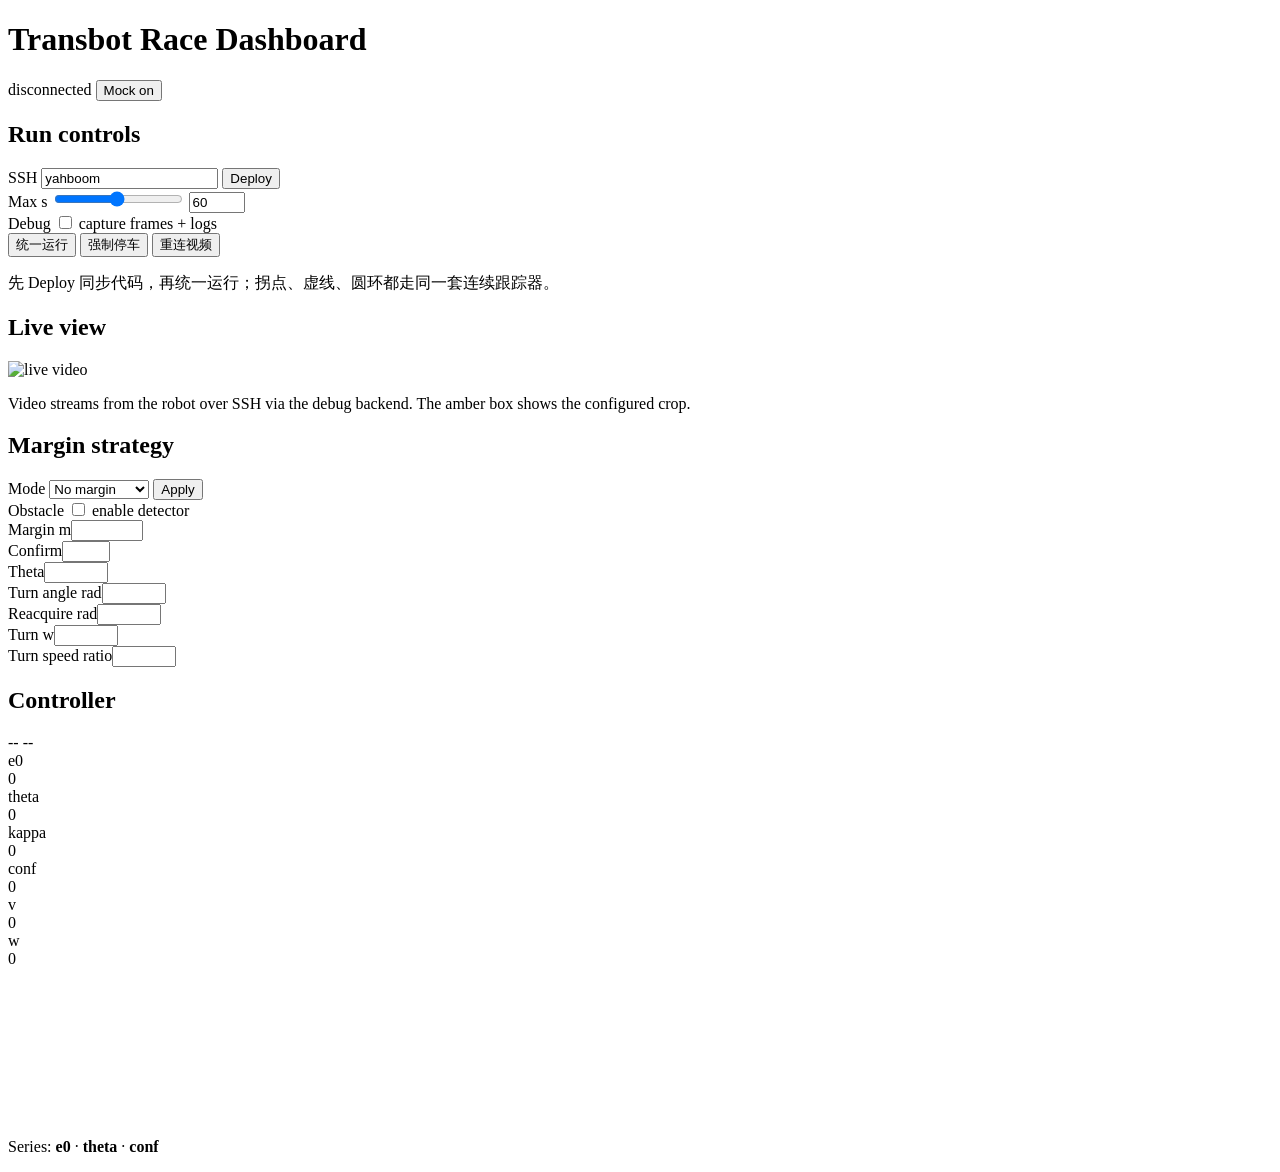
==== apps/web/index.html @ 64d715da "Remove unused margin strategies" ====
<!doctype html>
<html lang="en">
<head>
  <meta charset="utf-8" />
  <meta name="viewport" content="width=device-width, initial-scale=1" />
  <title>Transbot Race Dashboard</title>
  <link rel="stylesheet" href="/ui/style.css" />
</head>
<body>
  <header>
    <h1>Transbot Race Dashboard</h1>
    <div class="conn">
      <span id="dot" class="dot"></span>
      <span id="connText">disconnected</span>
      <button id="mockBtn">Mock on</button>
    </div>
  </header>

  <main>
    <section class="panel controls">
      <h2>Run controls</h2>
      <div class="ctlRow">
        <label>SSH</label>
        <input id="ssh" type="text" value="yahboom" />
        <button id="deployBtn">Deploy</button>
      </div>
      <div class="ctlRow">
        <label>Max s</label>
        <input id="maxSec" type="range" min="2" max="120" step="1" value="60" />
        <input id="maxSecN" type="number" min="2" max="120" step="1" value="60" />
      </div>
      <div class="ctlRow checkRow">
        <label>Debug</label>
        <label class="check"><input id="debugCapture" type="checkbox" /> capture frames + logs</label>
      </div>
      <div class="btnGrid">
        <button class="run final" data-profile="final">统一运行</button>
        <button id="stopBtn" class="stop">强制停车</button>
        <button id="reloadVideoBtn">重连视频</button>
      </div>
      <div id="msg" class="msg"></div>
      <p class="hint">先 Deploy 同步代码，再统一运行；拐点、虚线、圆环都走同一套连续跟踪器。</p>
    </section>

    <section class="panel video">
      <h2>Live view</h2>
      <div class="videoWrap">
        <img id="video" alt="live video" />
        <div id="cropBox"></div>
      </div>
      <p class="hint">Video streams from the robot over SSH via the debug backend. The
        amber box shows the configured crop.</p>
    </section>

    <section class="panel strategy">
      <h2>Margin strategy</h2>
      <div class="ctlRow">
        <label>Mode</label>
        <select id="strategyMode">
          <option value="none">No margin</option>
          <option value="corner_event">Corner event</option>
        </select>
        <button id="strategySaveBtn">Apply</button>
      </div>
      <div class="ctlRow checkRow">
        <label>Obstacle</label>
        <label class="check"><input id="obstacleEnabled" type="checkbox" /> enable detector</label>
      </div>
      <div class="ctlRow"><label>Margin m</label><input id="strategyMargin" type="number" min="0" max="0.8" step="0.005" /></div>
      <div class="strategyFields" data-modes="corner_event">
        <div class="ctlRow"><label>Confirm</label><input id="cornerConfirm" type="number" min="3" max="10" step="1" /></div>
        <div class="ctlRow"><label>Theta</label><input id="cornerTheta" type="number" min="0.05" max="1" step="0.01" /></div>
        <div class="ctlRow"><label>Turn angle rad</label><input id="cornerTurnAngle" type="number" min="0.3" max="2.4" step="0.05" /></div>
        <div class="ctlRow"><label>Reacquire rad</label><input id="cornerReacquireAngle" type="number" min="0.1" max="2" step="0.05" /></div>
        <div class="ctlRow"><label>Turn w</label><input id="cornerTurnW" type="number" min="0.05" max="0.5" step="0.01" /></div>
        <div class="ctlRow"><label>Turn speed ratio</label><input id="cornerTurnSpeed" type="number" min="0" max="1" step="0.05" /></div>
      </div>
      <div id="strategyStatus" class="msg"></div>
    </section>

    <section class="panel state">
      <h2>Controller</h2>
      <div class="stateRow">
        <span id="stateLight" class="light"></span>
        <span id="stateName" class="stateName">--</span>
        <span id="modeName" class="pill">--</span>
      </div>
      <div class="bars">
        <div class="bar"><label>e0</label><div class="track"><div id="bar_e0" class="fill signed"></div></div><span id="val_e0">0</span></div>
        <div class="bar"><label>theta</label><div class="track"><div id="bar_theta" class="fill signed"></div></div><span id="val_theta">0</span></div>
        <div class="bar"><label>kappa</label><div class="track"><div id="bar_kappa" class="fill signed"></div></div><span id="val_kappa">0</span></div>
        <div class="bar"><label>conf</label><div class="track"><div id="bar_conf" class="fill"></div></div><span id="val_conf">0</span></div>
        <div class="bar"><label>v</label><div class="track"><div id="bar_v" class="fill"></div></div><span id="val_v">0</span></div>
        <div class="bar"><label>w</label><div class="track"><div id="bar_w" class="fill signed"></div></div><span id="val_w">0</span></div>
      </div>
      <canvas id="chart" width="440" height="150"></canvas>
      <p class="hint">Series: <b class="c-e0">e0</b> · <b class="c-theta">theta</b> · <b class="c-conf">conf</b></p>
    </section>
  </main>

  <script src="/ui/app.js"></script>
</body>
</html>
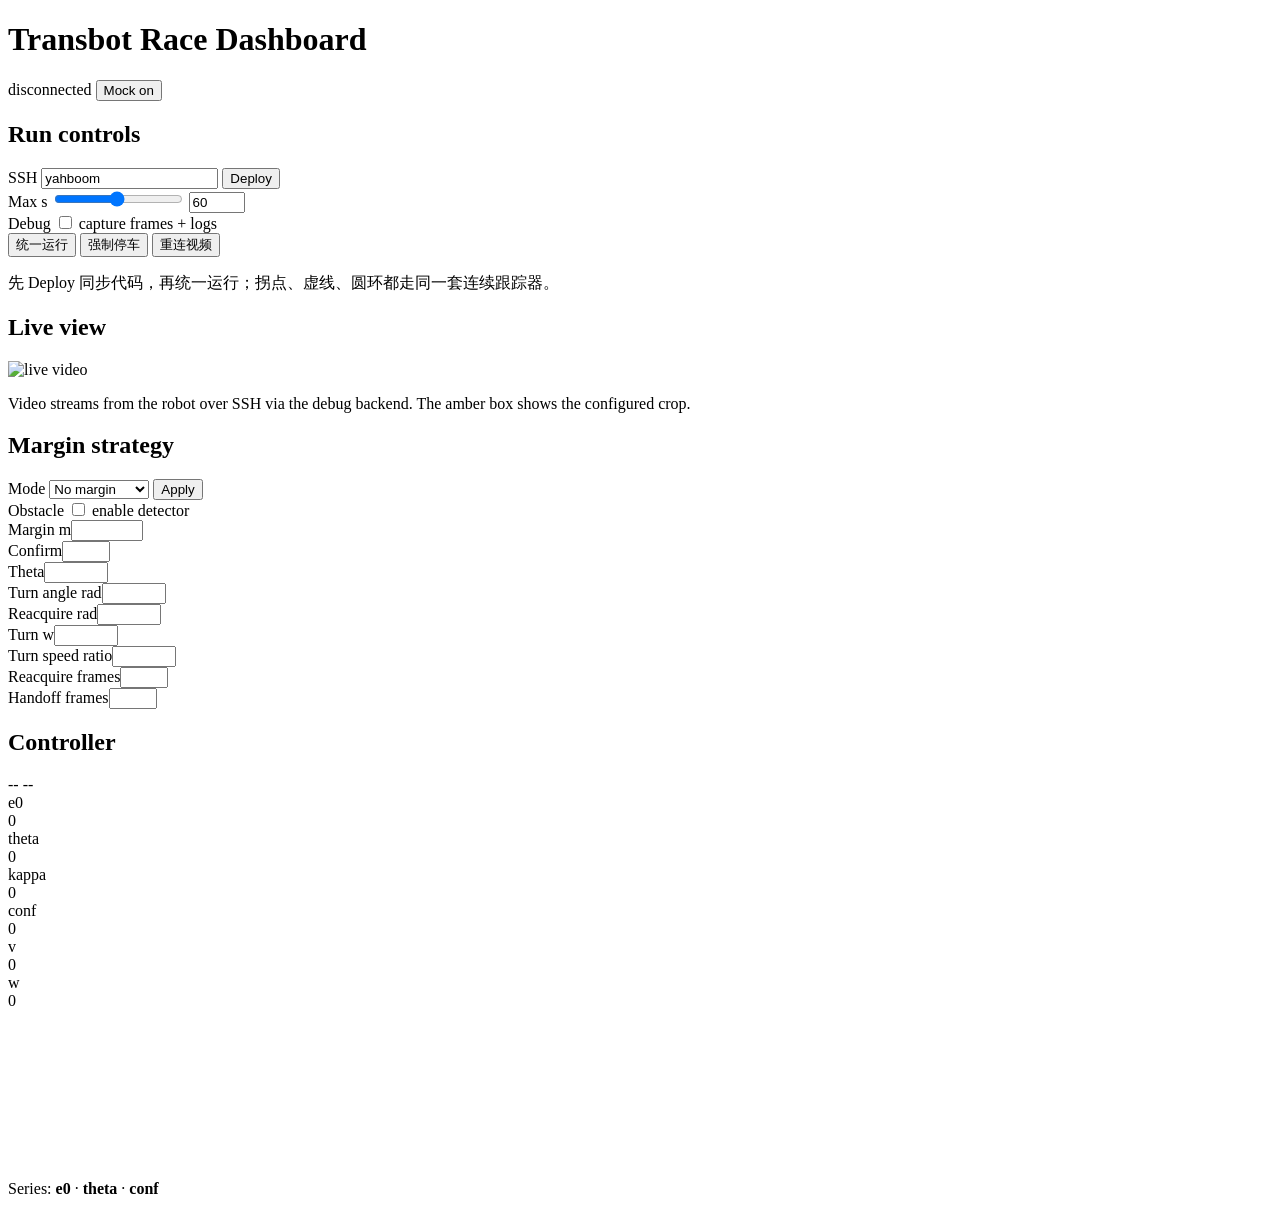
==== commit fc4aa676: "Stabilize visual handoff after corners" ====
--- a/apps/web/index.html
+++ b/apps/web/index.html
@@ -74,6 +74,8 @@
         <div class="ctlRow"><label>Reacquire rad</label><input id="cornerReacquireAngle" type="number" min="0.1" max="2" step="0.05" /></div>
         <div class="ctlRow"><label>Turn w</label><input id="cornerTurnW" type="number" min="0.05" max="0.5" step="0.01" /></div>
         <div class="ctlRow"><label>Turn speed ratio</label><input id="cornerTurnSpeed" type="number" min="0" max="1" step="0.05" /></div>
+        <div class="ctlRow"><label>Reacquire frames</label><input id="cornerReacquireFrames" type="number" min="1" max="10" step="1" /></div>
+        <div class="ctlRow"><label>Handoff frames</label><input id="cornerHandoffFrames" type="number" min="1" max="15" step="1" /></div>
       </div>
       <div id="strategyStatus" class="msg"></div>
     </section>
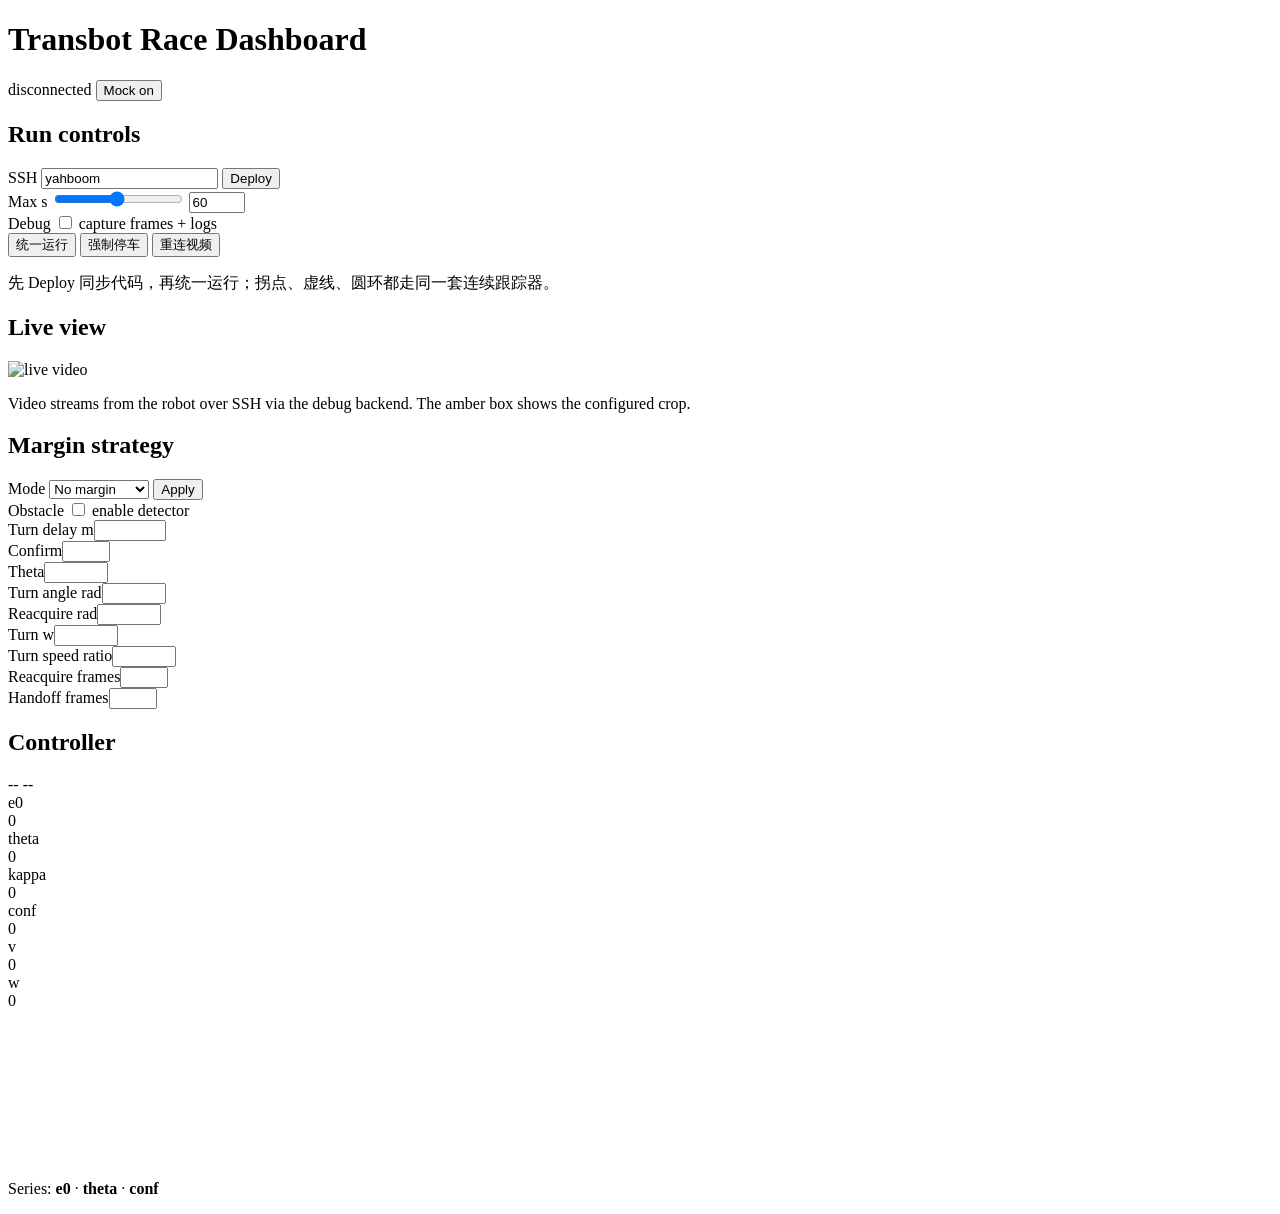
==== commit 890d6db6: "Gate corner turns with capture geometry" ====
--- a/apps/web/index.html
+++ b/apps/web/index.html
@@ -66,7 +66,7 @@
         <label>Obstacle</label>
         <label class="check"><input id="obstacleEnabled" type="checkbox" /> enable detector</label>
       </div>
-      <div class="ctlRow"><label>Margin m</label><input id="strategyMargin" type="number" min="0" max="0.8" step="0.005" /></div>
+      <div class="ctlRow"><label>Turn delay m</label><input id="strategyMargin" type="number" min="0" max="0.8" step="0.005" /></div>
       <div class="strategyFields" data-modes="corner_event">
         <div class="ctlRow"><label>Confirm</label><input id="cornerConfirm" type="number" min="3" max="10" step="1" /></div>
         <div class="ctlRow"><label>Theta</label><input id="cornerTheta" type="number" min="0.05" max="1" step="0.01" /></div>
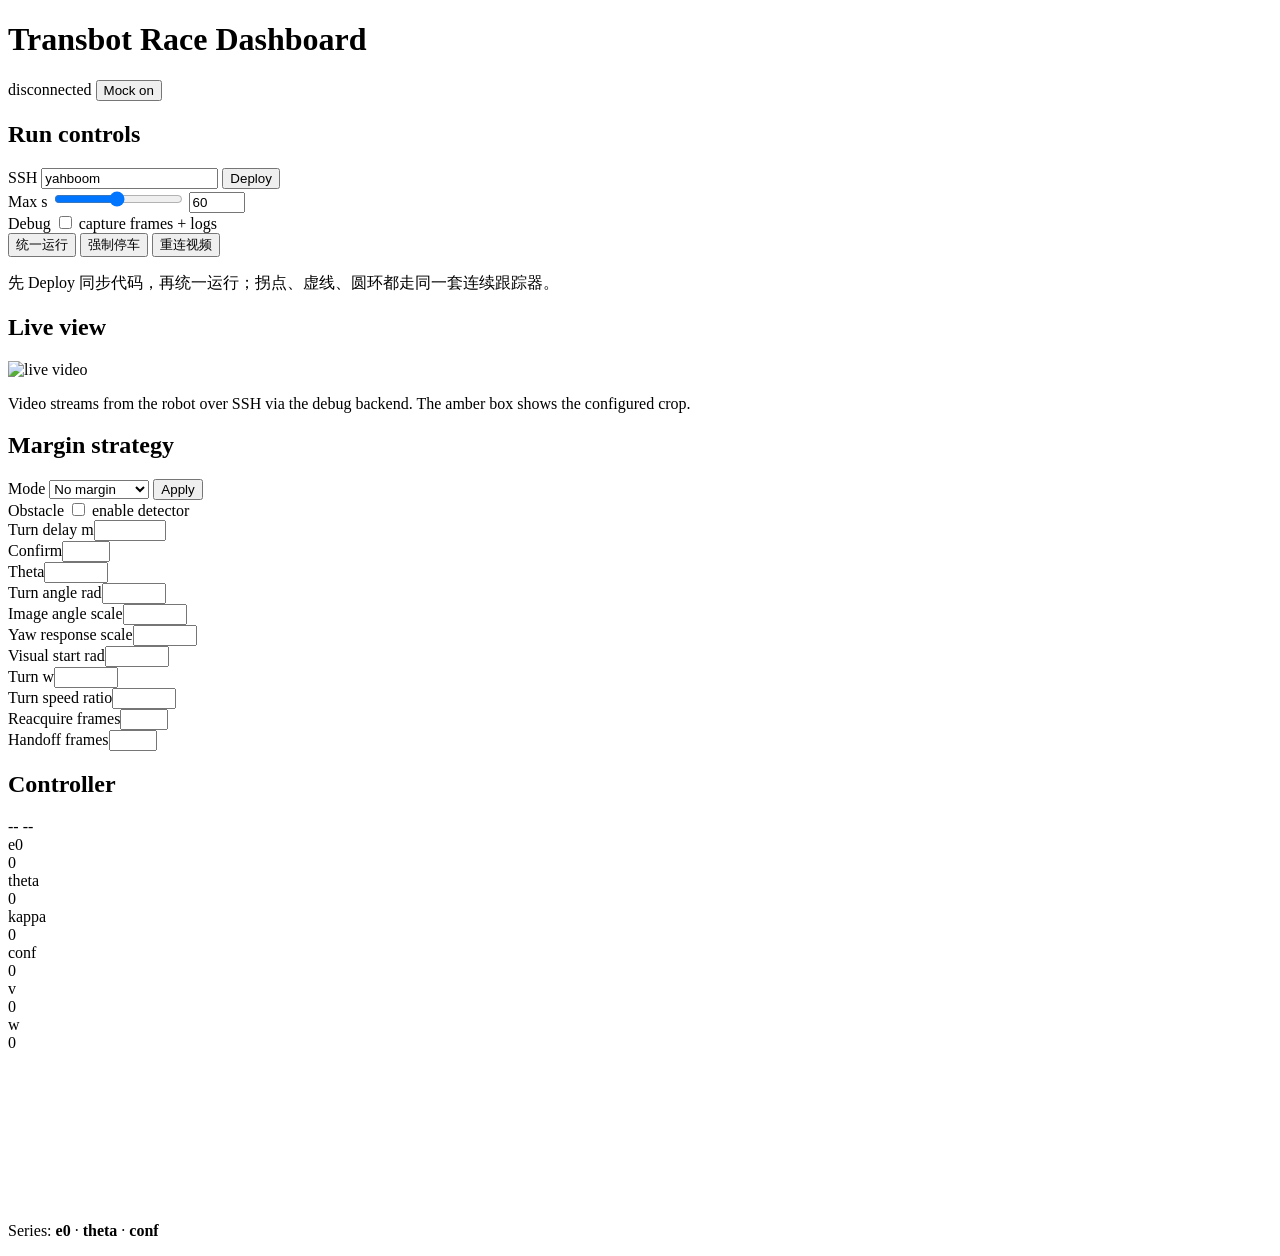
==== commit 36782292: "Reacquire corner paths with visual steering" ====
--- a/apps/web/index.html
+++ b/apps/web/index.html
@@ -71,7 +71,9 @@
         <div class="ctlRow"><label>Confirm</label><input id="cornerConfirm" type="number" min="3" max="10" step="1" /></div>
         <div class="ctlRow"><label>Theta</label><input id="cornerTheta" type="number" min="0.05" max="1" step="0.01" /></div>
         <div class="ctlRow"><label>Turn angle rad</label><input id="cornerTurnAngle" type="number" min="0.3" max="2.4" step="0.05" /></div>
-        <div class="ctlRow"><label>Reacquire rad</label><input id="cornerReacquireAngle" type="number" min="0.1" max="2" step="0.05" /></div>
+        <div class="ctlRow"><label>Image angle scale</label><input id="cornerAngleScale" type="number" min="0.2" max="1.5" step="0.05" /></div>
+        <div class="ctlRow"><label>Yaw response scale</label><input id="cornerYawScale" type="number" min="0.1" max="1.5" step="0.05" /></div>
+        <div class="ctlRow"><label>Visual start rad</label><input id="cornerReacquireAngle" type="number" min="0.1" max="2" step="0.05" /></div>
         <div class="ctlRow"><label>Turn w</label><input id="cornerTurnW" type="number" min="0.05" max="0.5" step="0.01" /></div>
         <div class="ctlRow"><label>Turn speed ratio</label><input id="cornerTurnSpeed" type="number" min="0" max="1" step="0.05" /></div>
         <div class="ctlRow"><label>Reacquire frames</label><input id="cornerReacquireFrames" type="number" min="1" max="10" step="1" /></div>
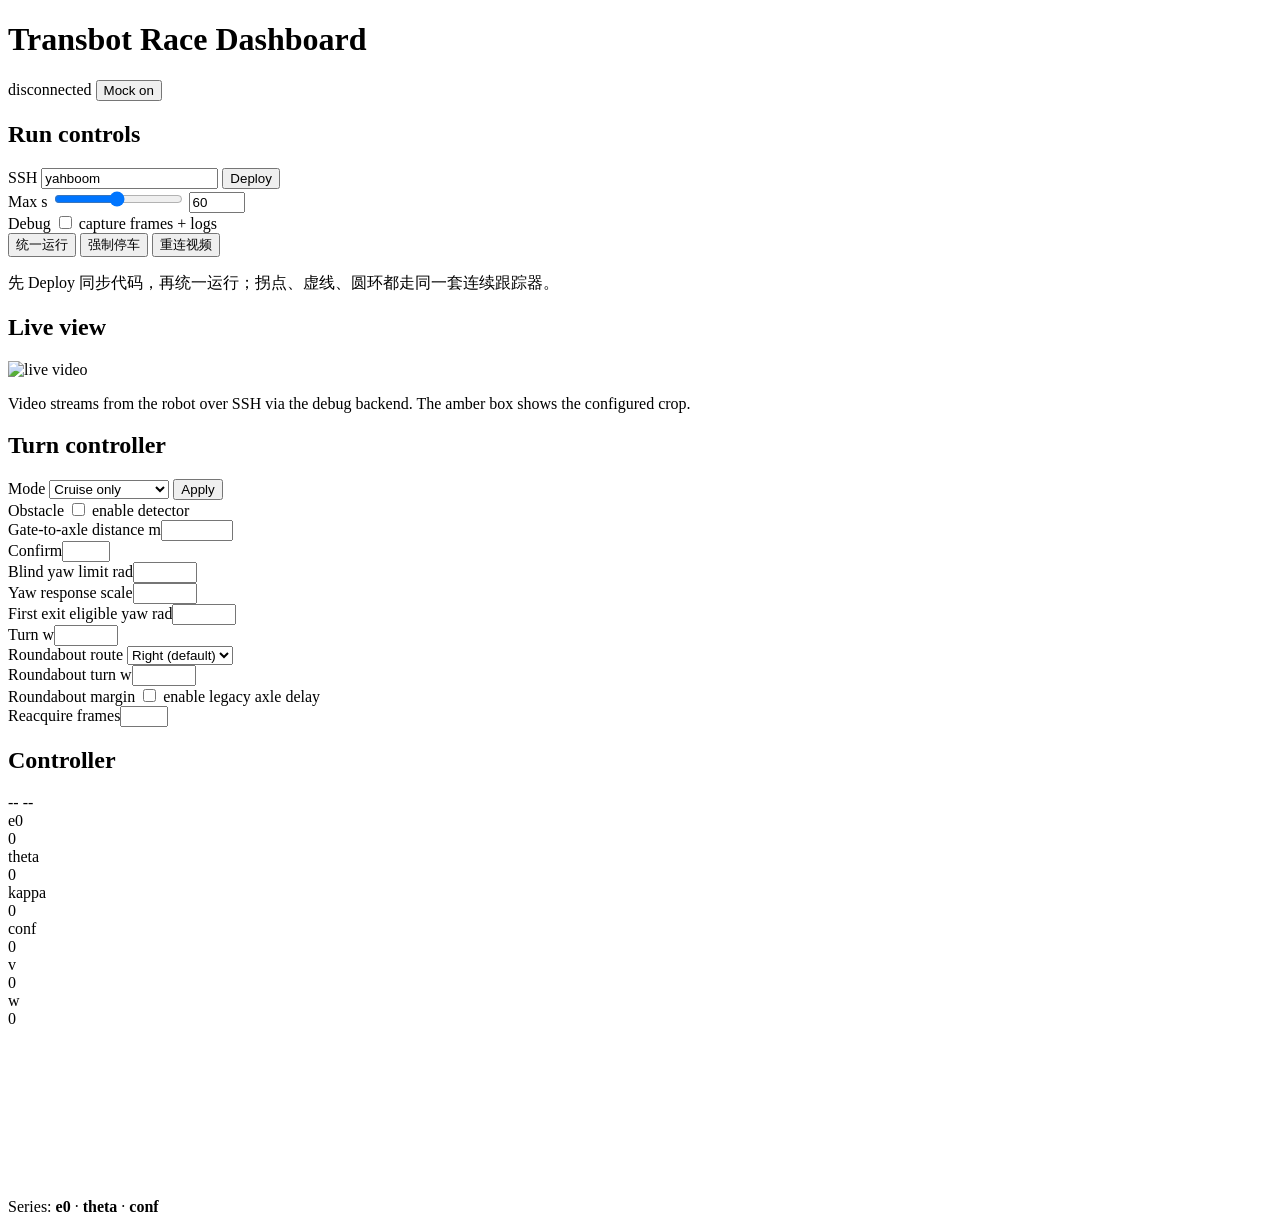
==== commit a580c0ab: "Enhance RaceStateMachine and Vision processing - Introduced new attributes in RaceStateMachine to ma" ====
--- a/apps/web/index.html
+++ b/apps/web/index.html
@@ -53,12 +53,12 @@
     </section>
 
     <section class="panel strategy">
-      <h2>Margin strategy</h2>
+      <h2>Turn controller</h2>
       <div class="ctlRow">
         <label>Mode</label>
         <select id="strategyMode">
-          <option value="none">No margin</option>
-          <option value="corner_event">Corner event</option>
+          <option value="none">Cruise only</option>
+          <option value="corner_event">Closed-loop turn</option>
         </select>
         <button id="strategySaveBtn">Apply</button>
       </div>
@@ -66,18 +66,26 @@
         <label>Obstacle</label>
         <label class="check"><input id="obstacleEnabled" type="checkbox" /> enable detector</label>
       </div>
-      <div class="ctlRow"><label>Turn delay m</label><input id="strategyMargin" type="number" min="0" max="0.8" step="0.005" /></div>
+      <div class="ctlRow"><label>Gate-to-axle distance m</label><input id="strategyMargin" type="number" min="0" max="0.3" step="0.005" /></div>
       <div class="strategyFields" data-modes="corner_event">
         <div class="ctlRow"><label>Confirm</label><input id="cornerConfirm" type="number" min="3" max="10" step="1" /></div>
-        <div class="ctlRow"><label>Theta</label><input id="cornerTheta" type="number" min="0.05" max="1" step="0.01" /></div>
-        <div class="ctlRow"><label>Turn angle rad</label><input id="cornerTurnAngle" type="number" min="0.3" max="2.4" step="0.05" /></div>
-        <div class="ctlRow"><label>Image angle scale</label><input id="cornerAngleScale" type="number" min="0.2" max="1.5" step="0.05" /></div>
+        <div class="ctlRow"><label>Blind yaw limit rad</label><input id="cornerTurnAngle" type="number" min="0.3" max="2.4" step="0.05" /></div>
         <div class="ctlRow"><label>Yaw response scale</label><input id="cornerYawScale" type="number" min="0.1" max="1.5" step="0.05" /></div>
-        <div class="ctlRow"><label>Visual start rad</label><input id="cornerReacquireAngle" type="number" min="0.1" max="2" step="0.05" /></div>
+        <div class="ctlRow"><label>First exit eligible yaw rad</label><input id="cornerReacquireAngle" type="number" min="0.1" max="2" step="0.05" /></div>
         <div class="ctlRow"><label>Turn w</label><input id="cornerTurnW" type="number" min="0.05" max="0.5" step="0.01" /></div>
-        <div class="ctlRow"><label>Turn speed ratio</label><input id="cornerTurnSpeed" type="number" min="0" max="1" step="0.05" /></div>
+        <div class="ctlRow">
+          <label>Roundabout route</label>
+          <select id="roundaboutDirection">
+            <option value="1">Right (default)</option>
+            <option value="-1">Left</option>
+          </select>
+        </div>
+        <div class="ctlRow"><label>Roundabout turn w</label><input id="roundaboutTurnW" type="number" min="0.05" max="0.35" step="0.01" /></div>
+        <div class="ctlRow checkRow">
+          <label>Roundabout margin</label>
+          <label class="check"><input id="roundaboutMargin" type="checkbox" /> enable legacy axle delay</label>
+        </div>
         <div class="ctlRow"><label>Reacquire frames</label><input id="cornerReacquireFrames" type="number" min="1" max="10" step="1" /></div>
-        <div class="ctlRow"><label>Handoff frames</label><input id="cornerHandoffFrames" type="number" min="1" max="15" step="1" /></div>
       </div>
       <div id="strategyStatus" class="msg"></div>
     </section>
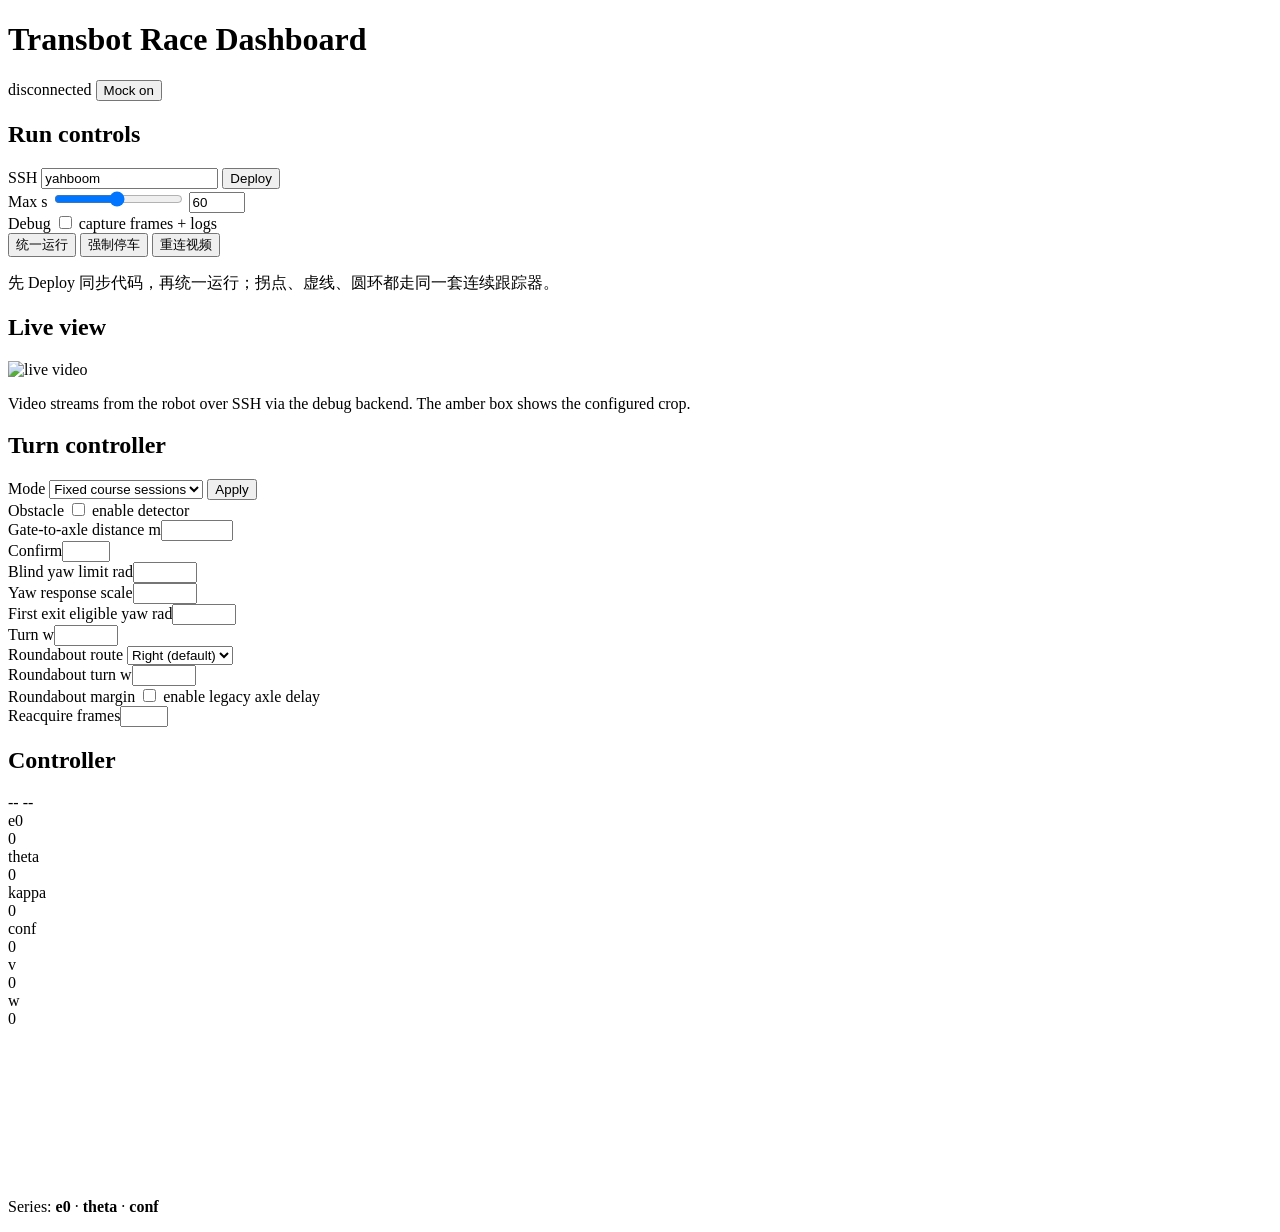
==== commit 36d14855: "feat: add mission transition controls and audit" ====
--- a/apps/web/index.html
+++ b/apps/web/index.html
@@ -57,8 +57,9 @@
       <div class="ctlRow">
         <label>Mode</label>
         <select id="strategyMode">
+          <option value="fixed_sessions">Fixed course sessions</option>
           <option value="none">Cruise only</option>
-          <option value="corner_event">Closed-loop turn</option>
+          <option value="corner_event">Legacy global turn</option>
         </select>
         <button id="strategySaveBtn">Apply</button>
       </div>
@@ -67,7 +68,7 @@
         <label class="check"><input id="obstacleEnabled" type="checkbox" /> enable detector</label>
       </div>
       <div class="ctlRow"><label>Gate-to-axle distance m</label><input id="strategyMargin" type="number" min="0" max="0.3" step="0.005" /></div>
-      <div class="strategyFields" data-modes="corner_event">
+      <div class="strategyFields" data-modes="fixed_sessions,corner_event">
         <div class="ctlRow"><label>Confirm</label><input id="cornerConfirm" type="number" min="3" max="10" step="1" /></div>
         <div class="ctlRow"><label>Blind yaw limit rad</label><input id="cornerTurnAngle" type="number" min="0.3" max="2.4" step="0.05" /></div>
         <div class="ctlRow"><label>Yaw response scale</label><input id="cornerYawScale" type="number" min="0.1" max="1.5" step="0.05" /></div>
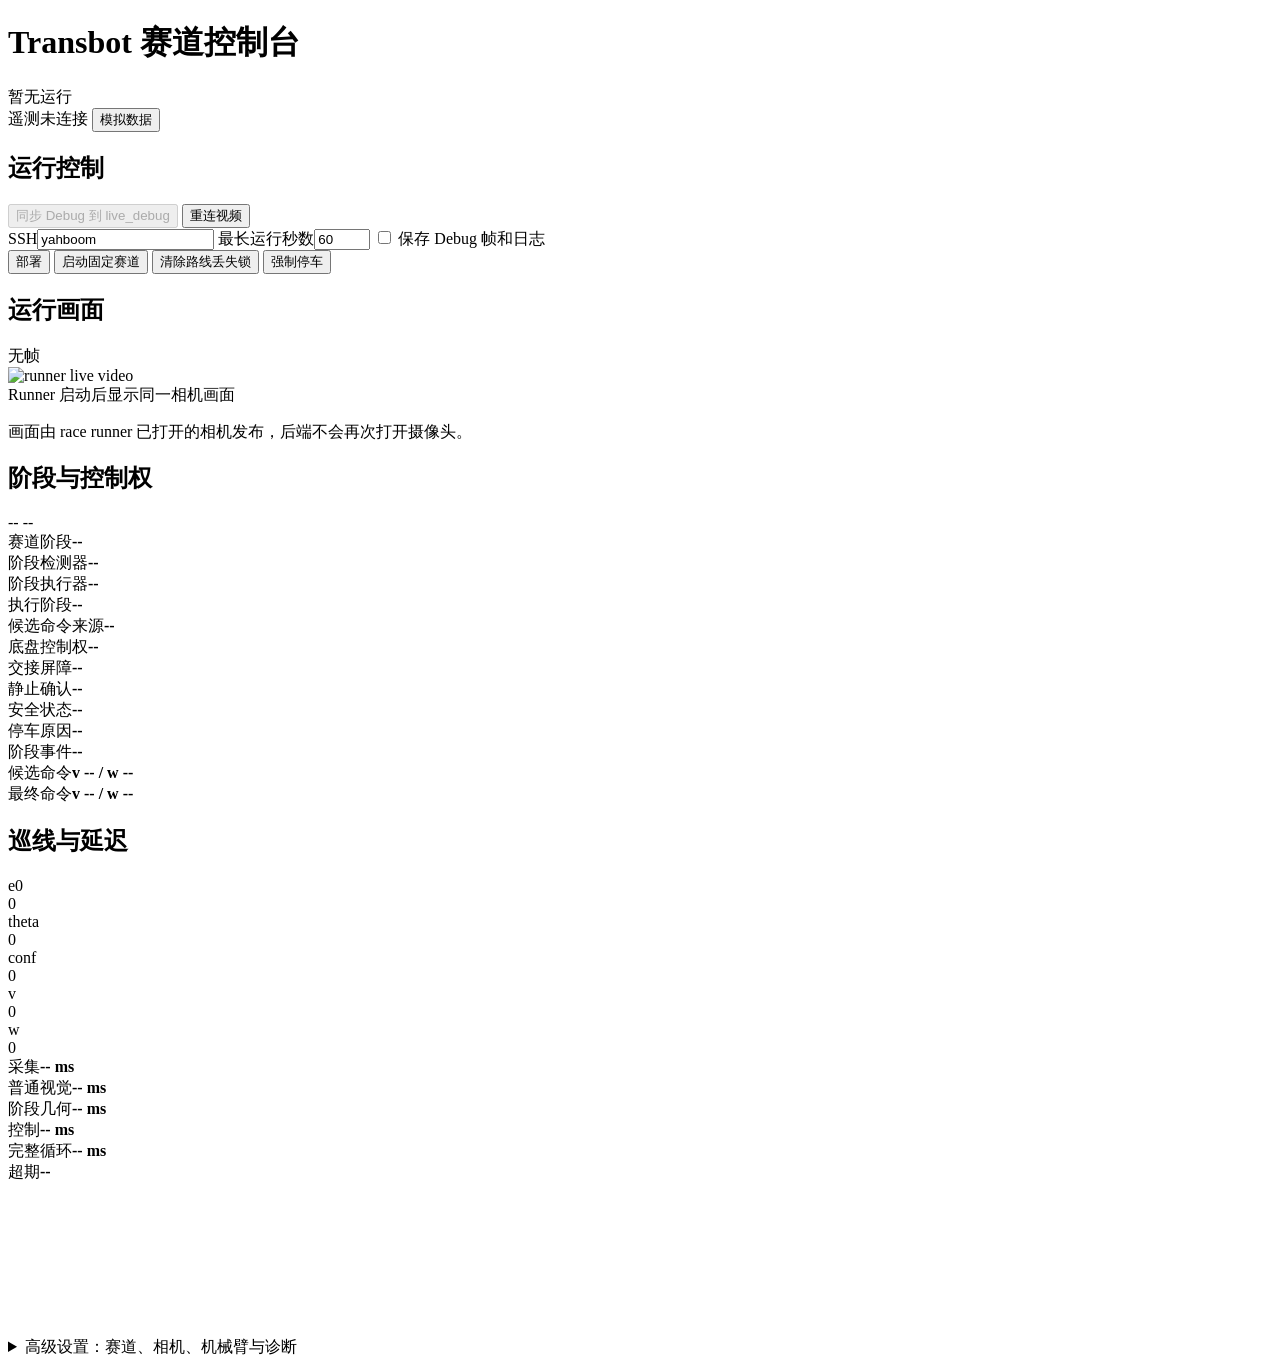
==== commit 2aa01896: "refactor: isolate fixed-course control stages" ====
--- a/apps/web/index.html
+++ b/apps/web/index.html
@@ -1,114 +1,171 @@
 <!doctype html>
-<html lang="en">
+<html lang="zh-CN">
 <head>
   <meta charset="utf-8" />
   <meta name="viewport" content="width=device-width, initial-scale=1" />
-  <title>Transbot Race Dashboard</title>
+  <title>Transbot 赛道控制台</title>
   <link rel="stylesheet" href="/ui/style.css" />
 </head>
 <body>
   <header>
-    <h1>Transbot Race Dashboard</h1>
+    <div>
+      <h1>Transbot 赛道控制台</h1>
+      <span id="runName" class="subtle">暂无运行</span>
+    </div>
     <div class="conn">
       <span id="dot" class="dot"></span>
-      <span id="connText">disconnected</span>
-      <button id="mockBtn">Mock on</button>
+      <span id="connText">遥测未连接</span>
+      <button id="mockBtn">模拟数据</button>
     </div>
   </header>
 
   <main>
     <section class="panel controls">
-      <h2>Run controls</h2>
-      <div class="ctlRow">
-        <label>SSH</label>
-        <input id="ssh" type="text" value="yahboom" />
-        <button id="deployBtn">Deploy</button>
+      <div class="sectionTitle">
+        <h2>运行控制</h2>
+        <div class="btnGrid">
+          <button id="downloadBtn" disabled>同步 Debug 到 live_debug</button>
+          <button id="reloadVideoBtn">重连视频</button>
+        </div>
       </div>
-      <div class="ctlRow">
-        <label>Max s</label>
-        <input id="maxSec" type="range" min="2" max="120" step="1" value="60" />
-        <input id="maxSecN" type="number" min="2" max="120" step="1" value="60" />
+      <div class="controlGrid">
+        <label>SSH<input id="ssh" type="text" value="yahboom" /></label>
+        <label>最长运行秒数<input id="maxSecN" type="number" min="2" max="120" step="1" value="60" /></label>
+        <label class="check"><input id="debugCapture" type="checkbox" /> 保存 Debug 帧和日志</label>
       </div>
-      <div class="ctlRow checkRow">
-        <label>Debug</label>
-        <label class="check"><input id="debugCapture" type="checkbox" /> capture frames + logs</label>
-      </div>
-      <div class="btnGrid">
-        <button class="run final" data-profile="final">统一运行</button>
+      <div class="btnGrid primaryActions">
+        <button id="deployBtn">部署</button>
+        <button class="run final" data-profile="final">启动固定赛道</button>
+        <button id="clearRouteBtn">清除路线丢失锁</button>
         <button id="stopBtn" class="stop">强制停车</button>
-        <button id="reloadVideoBtn">重连视频</button>
       </div>
       <div id="msg" class="msg"></div>
-      <p class="hint">先 Deploy 同步代码，再统一运行；拐点、虚线、圆环都走同一套连续跟踪器。</p>
     </section>
 
     <section class="panel video">
-      <h2>Live view</h2>
+      <div class="sectionTitle">
+        <h2>运行画面</h2>
+        <span id="frameAge" class="pill neutral">无帧</span>
+      </div>
       <div class="videoWrap">
-        <img id="video" alt="live video" />
+        <img id="video" alt="runner live video" />
         <div id="cropBox"></div>
+        <div id="videoEmpty" class="videoEmpty">Runner 启动后显示同一相机画面</div>
       </div>
-      <p class="hint">Video streams from the robot over SSH via the debug backend. The
-        amber box shows the configured crop.</p>
-    </section>
-
-    <section class="panel strategy">
-      <h2>Turn controller</h2>
-      <div class="ctlRow">
-        <label>Mode</label>
-        <select id="strategyMode">
-          <option value="fixed_sessions">Fixed course sessions</option>
-          <option value="none">Cruise only</option>
-          <option value="corner_event">Legacy global turn</option>
-        </select>
-        <button id="strategySaveBtn">Apply</button>
-      </div>
-      <div class="ctlRow checkRow">
-        <label>Obstacle</label>
-        <label class="check"><input id="obstacleEnabled" type="checkbox" /> enable detector</label>
-      </div>
-      <div class="ctlRow"><label>Gate-to-axle distance m</label><input id="strategyMargin" type="number" min="0" max="0.3" step="0.005" /></div>
-      <div class="strategyFields" data-modes="fixed_sessions,corner_event">
-        <div class="ctlRow"><label>Confirm</label><input id="cornerConfirm" type="number" min="3" max="10" step="1" /></div>
-        <div class="ctlRow"><label>Blind yaw limit rad</label><input id="cornerTurnAngle" type="number" min="0.3" max="2.4" step="0.05" /></div>
-        <div class="ctlRow"><label>Yaw response scale</label><input id="cornerYawScale" type="number" min="0.1" max="1.5" step="0.05" /></div>
-        <div class="ctlRow"><label>First exit eligible yaw rad</label><input id="cornerReacquireAngle" type="number" min="0.1" max="2" step="0.05" /></div>
-        <div class="ctlRow"><label>Turn w</label><input id="cornerTurnW" type="number" min="0.05" max="0.5" step="0.01" /></div>
-        <div class="ctlRow">
-          <label>Roundabout route</label>
-          <select id="roundaboutDirection">
-            <option value="1">Right (default)</option>
-            <option value="-1">Left</option>
-          </select>
-        </div>
-        <div class="ctlRow"><label>Roundabout turn w</label><input id="roundaboutTurnW" type="number" min="0.05" max="0.35" step="0.01" /></div>
-        <div class="ctlRow checkRow">
-          <label>Roundabout margin</label>
-          <label class="check"><input id="roundaboutMargin" type="checkbox" /> enable legacy axle delay</label>
-        </div>
-        <div class="ctlRow"><label>Reacquire frames</label><input id="cornerReacquireFrames" type="number" min="1" max="10" step="1" /></div>
-      </div>
-      <div id="strategyStatus" class="msg"></div>
+      <p class="hint">画面由 race runner 已打开的相机发布，后端不会再次打开摄像头。</p>
     </section>
 
     <section class="panel state">
-      <h2>Controller</h2>
-      <div class="stateRow">
-        <span id="stateLight" class="light"></span>
-        <span id="stateName" class="stateName">--</span>
-        <span id="modeName" class="pill">--</span>
+      <div class="sectionTitle">
+        <h2>阶段与控制权</h2>
+        <div class="stateRow compact">
+          <span id="stateLight" class="light"></span>
+          <span id="stateName" class="stateName">--</span>
+          <span id="modeName" class="pill">--</span>
+        </div>
       </div>
+      <div class="statusGrid">
+        <div><span>赛道阶段</span><strong id="missionState">--</strong></div>
+        <div><span>阶段检测器</span><strong id="sessionDetector">--</strong></div>
+        <div><span>阶段执行器</span><strong id="sessionExecutor">--</strong></div>
+        <div><span>执行阶段</span><strong id="executorPhase">--</strong></div>
+        <div><span>候选命令来源</span><strong id="candidateProducer">--</strong></div>
+        <div><span>底盘控制权</span><strong id="controlOwner">--</strong></div>
+        <div><span>交接屏障</span><strong id="barrierState">--</strong></div>
+        <div><span>静止确认</span><strong id="stationaryMethod">--</strong></div>
+        <div><span>安全状态</span><strong id="safetyState">--</strong></div>
+        <div><span>停车原因</span><strong id="stopCause">--</strong></div>
+        <div><span>阶段事件</span><strong id="transitionEvent">--</strong></div>
+      </div>
+      <div class="commandGrid">
+        <div><span>候选命令</span><strong id="candidateCommand">v -- / w --</strong></div>
+        <div><span>最终命令</span><strong id="finalCommand">v -- / w --</strong></div>
+      </div>
+    </section>
+
+    <section class="panel metrics">
+      <h2>巡线与延迟</h2>
       <div class="bars">
         <div class="bar"><label>e0</label><div class="track"><div id="bar_e0" class="fill signed"></div></div><span id="val_e0">0</span></div>
         <div class="bar"><label>theta</label><div class="track"><div id="bar_theta" class="fill signed"></div></div><span id="val_theta">0</span></div>
-        <div class="bar"><label>kappa</label><div class="track"><div id="bar_kappa" class="fill signed"></div></div><span id="val_kappa">0</span></div>
         <div class="bar"><label>conf</label><div class="track"><div id="bar_conf" class="fill"></div></div><span id="val_conf">0</span></div>
         <div class="bar"><label>v</label><div class="track"><div id="bar_v" class="fill"></div></div><span id="val_v">0</span></div>
         <div class="bar"><label>w</label><div class="track"><div id="bar_w" class="fill signed"></div></div><span id="val_w">0</span></div>
       </div>
-      <canvas id="chart" width="440" height="150"></canvas>
-      <p class="hint">Series: <b class="c-e0">e0</b> · <b class="c-theta">theta</b> · <b class="c-conf">conf</b></p>
+      <div class="timingGrid">
+        <div><span>采集</span><strong id="timingCapture">-- ms</strong></div>
+        <div><span>普通视觉</span><strong id="timingVision">-- ms</strong></div>
+        <div><span>阶段几何</span><strong id="timingGeometry">-- ms</strong></div>
+        <div><span>控制</span><strong id="timingControl">-- ms</strong></div>
+        <div><span>完整循环</span><strong id="timingWork">-- ms</strong></div>
+        <div><span>超期</span><strong id="deadlineMiss">--</strong></div>
+      </div>
+      <canvas id="chart" width="640" height="150"></canvas>
     </section>
+
+    <details class="panel advanced">
+      <summary>高级设置：赛道、相机、机械臂与诊断</summary>
+      <div class="advancedSections">
+        <section>
+          <h3>固定赛道</h3>
+          <div class="advancedBody">
+            <label>门线到车轴距离 m<input id="strategyMargin" type="number" min="0" max="0.6" step="0.005" /></label>
+            <label>直角确认帧<input id="cornerConfirm" type="number" min="3" max="10" step="1" /></label>
+            <label>直角转弯角速度<input id="cornerTurnW" type="number" min="0.05" max="0.5" step="0.01" /></label>
+            <label>环岛路线<select id="roundaboutDirection"><option value="1">右侧 right</option><option value="-1">左侧 left</option></select></label>
+            <label>环岛最大角速度<input id="roundaboutTurnW" type="number" min="0.05" max="0.35" step="0.01" /></label>
+            <label>环岛 margin 距离 m<input id="roundaboutMarginDistance" type="number" min="0" max="0.4" step="0.005" /></label>
+            <label class="check"><input id="roundaboutMargin" type="checkbox" /> 启用环岛 margin</label>
+          </div>
+        </section>
+
+        <section>
+          <h3>普通巡线与视觉</h3>
+          <div class="advancedBody">
+            <label>最大线速度 m/s<input id="trackerVMax" type="number" min="0.01" max="0.12" step="0.005" /></label>
+            <label>横向误差增益 k<sub>e</sub><input id="trackerKE" type="number" min="0.05" max="0.6" step="0.01" /></label>
+            <label>朝向增益 k<sub>θ</sub><input id="trackerKTheta" type="number" min="0" max="0.8" step="0.01" /></label>
+            <label>曲率前馈 k<sub>ff</sub><input id="trackerKff" type="number" min="0" max="0.6" step="0.01" /></label>
+            <label>最大角速度 rad/s<input id="trackerMaxW" type="number" min="0.05" max="0.6" step="0.01" /></label>
+            <label>丢线置信度衰减<input id="trackerConfDecay" type="number" min="0.02" max="0.4" step="0.01" /></label>
+            <label>最小线段宽度 px<input id="visionMinWidth" type="number" min="1" max="40" step="1" /></label>
+            <label>最小线段面积 px<input id="visionMinArea" type="number" min="1" max="200" step="1" /></label>
+          </div>
+        </section>
+
+        <section>
+          <h3>相机云台与机械臂</h3>
+          <div class="advancedBody">
+            <label>云台水平<input id="cam1" type="number" min="0" max="180" step="1" /></label>
+            <label>云台俯仰<input id="cam2" type="number" min="8" max="100" step="1" /></label>
+            <button id="cameraApplyBtn">应用云台位置</button>
+            <label>机械臂 j1<input id="armJ1" type="number" min="0" max="225" step="1" /></label>
+            <label>机械臂 j2<input id="armJ2" type="number" min="30" max="270" step="1" /></label>
+            <label>夹爪 j3<input id="armJ3" type="number" min="30" max="180" step="1" /></label>
+            <label>动作时间 ms<input id="armMs" type="number" min="600" max="2200" step="50" /></label>
+            <button id="armApplyBtn">应用机械臂位置</button>
+          </div>
+        </section>
+
+        <section>
+          <h3>图像裁剪与单帧诊断</h3>
+          <div class="advancedBody">
+            <label>裁剪 x0<input id="cropX0" type="number" min="0" max="639" step="1" /></label>
+            <label>裁剪 y0<input id="cropY0" type="number" min="0" max="479" step="1" /></label>
+            <label>裁剪 x1<input id="cropX1" type="number" min="1" max="640" step="1" /></label>
+            <label>裁剪 y1<input id="cropY1" type="number" min="1" max="480" step="1" /></label>
+            <label class="imagePath">本地图片路径<input id="imagePath" type="text" value="artifacts/baseline/line_follow_demo_result.jpg" /></label>
+            <button id="analyzeBtn">分析单帧</button>
+          </div>
+          <img id="analysisImage" class="analysisImage" alt="single-frame analysis" hidden />
+        </section>
+
+        <div class="advancedActions">
+          <button id="strategySaveBtn">保存所有高级设置</button>
+          <div id="strategyStatus" class="msg"></div>
+        </div>
+      </div>
+    </details>
   </main>
 
   <script src="/ui/app.js"></script>
